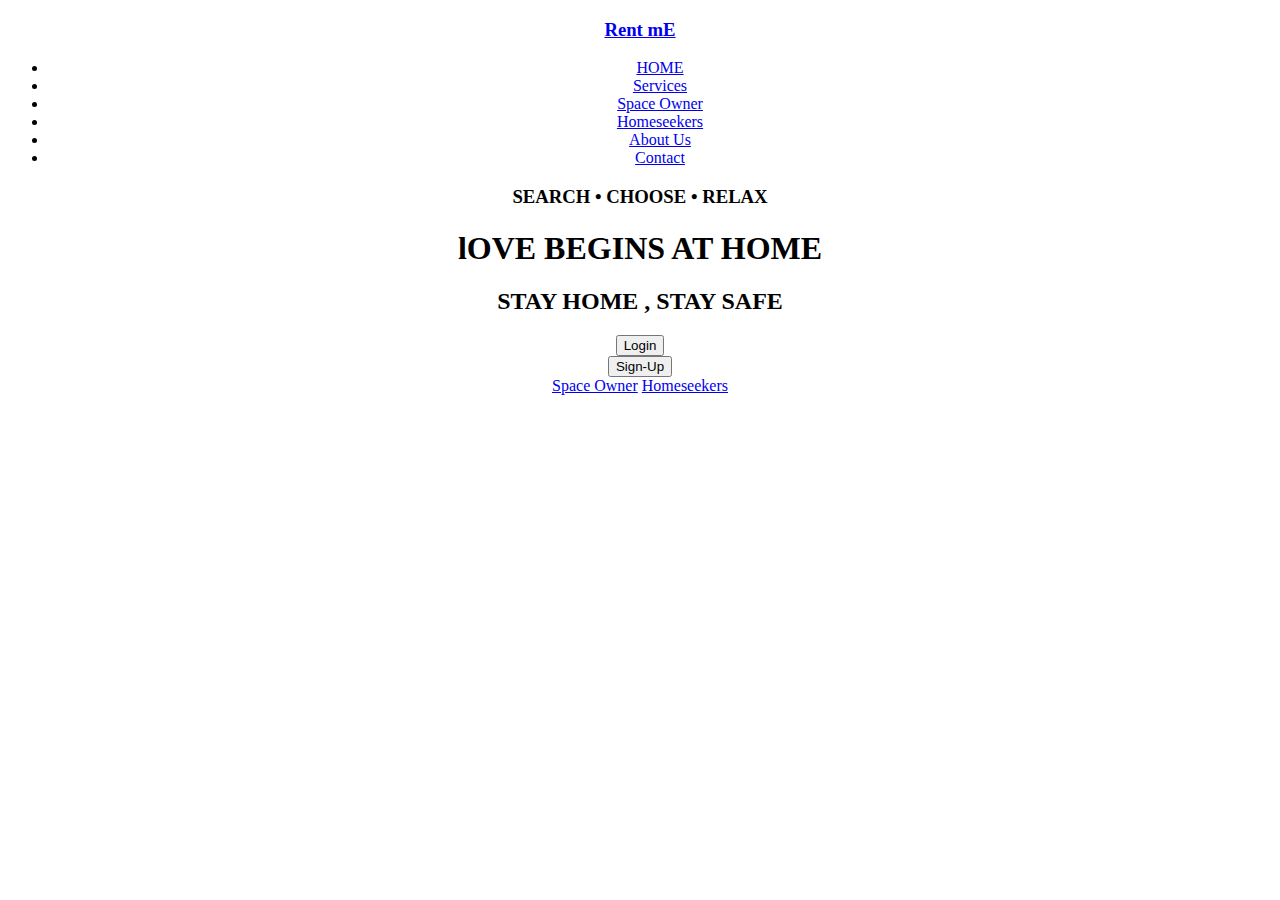
==== index.html @ 8a842c65 "login done" ====
<!DOCTYPE html>
<html>
  <head>
    <title>Rent mE</title>
    <link rel="stylesheet" type="text/css" href="" />
    <link
      href="http://fonts.googleapis.com/css?family=Montserrat:400,700%7CPT+Serif:400,700,400italic"
      rel="stylesheet"
    />
    <link
      href="https://fonts.googleapis.com/css?family=Montserrat|Open+Sans"
      rel="stylesheet"
    />
  </head>
 <center> <body>
    <div class="bgimage">
      <div class="menu">
        <div class="leftmenu">
          <h3><a href="home.html">Rent mE</a></h3>
        </div>
        <div class="rightmenu">
          <ul>
            <li><a href="home.html">HOME</a></li>
            <li><a href="services.html">Services</a></li>
            <li><a href="spaceowner.php">Space Owner</a></li>
            <li><a href="parker.php">Homeseekers</a></li>
            <li><a href="aboutus.html">About Us</a></li>
            <li>
              <a href="contact.html">Contact</a>
            </li>
          </ul>
        </div>
      </div>
      <div class="text">
        <h3>SEARCH • CHOOSE • RELAX</h3>
        <h1>lOVE BEGINS AT HOME</h1>
        <h2>STAY HOME , STAY SAFE</h2>
        <button id="buttonone" < onclick="window.location.href='login.php';">
          Login
        </button>
		<div class="dropdown">
        <button class="buttontwo">
          Sign-Up </button>
          <div>
            
              <a href="Owner/signupspaceowner.php">Space Owner</a>
              <a href="Parker/signupparker.php">Homeseekers</a>
            
          </div>
       
      </div>
    </div>
	</div>
  </body></center>
</html>
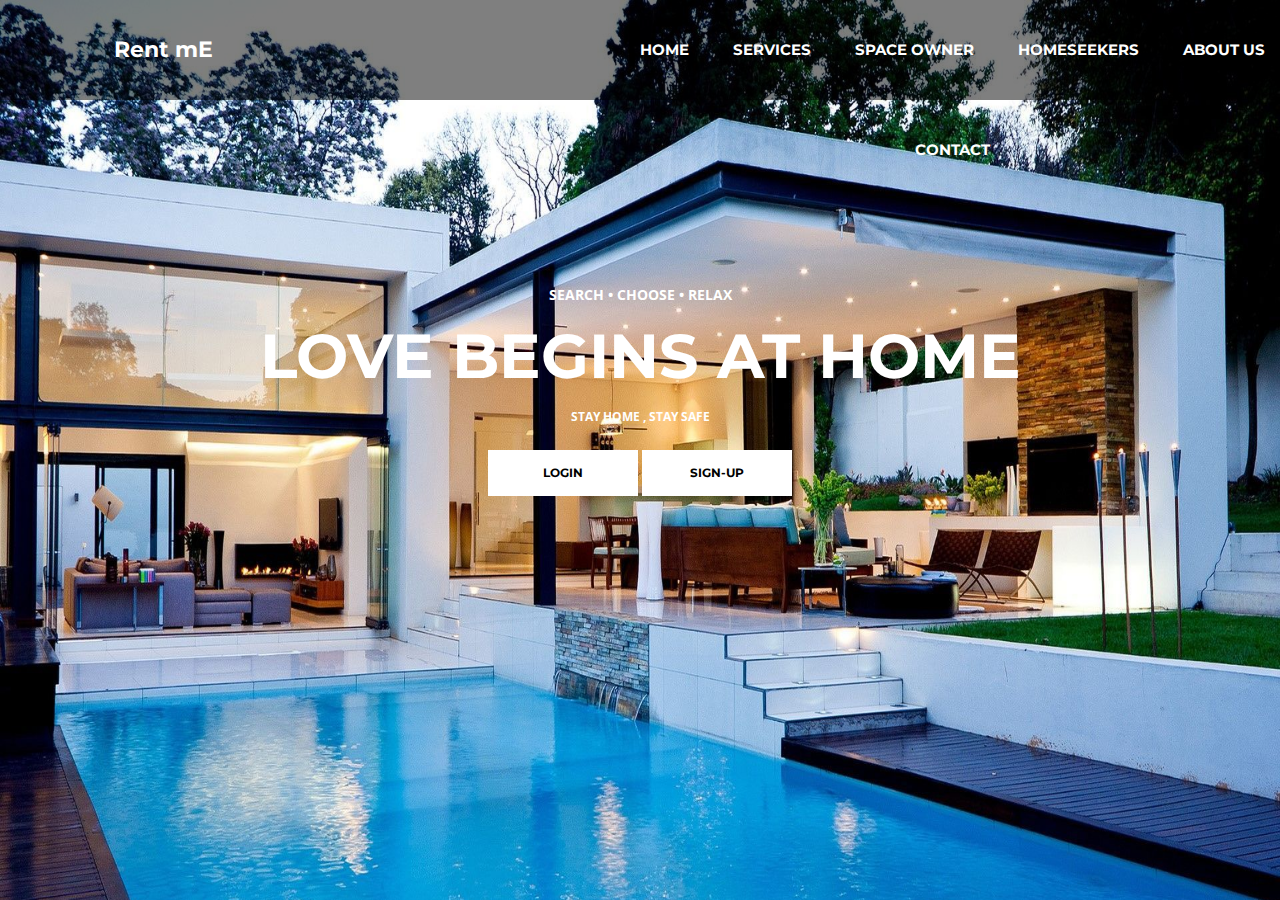
==== commit 58c45b22: "added" ====
--- a/index.html
+++ b/index.html
@@ -2,7 +2,7 @@
 <html>
   <head>
     <title>Rent mE</title>
-    <link rel="stylesheet" type="text/css" href="" />
+    <link rel="stylesheet" type="text/css" href="home.css" />
     <link
       href="http://fonts.googleapis.com/css?family=Montserrat:400,700%7CPT+Serif:400,700,400italic"
       rel="stylesheet"
--- a/home.css
+++ b/home.css
@@ -0,0 +1,239 @@
+* {
+  margin: 0px;
+  padding: 0px;
+}
+
+.bgimage {
+  background-image: url(Picture/home.jpg);
+  background-size: 100% 110%;
+  width: 100%;
+  height: 100vh;
+}
+
+.menu {
+  width: 100%;
+  height: 100px;
+  background-color: rgba(0, 0, 0, 0.5);
+}
+
+.leftmenu {
+  width: 20%;
+  line-height: 100px;
+  float: left;
+  /*	background-color: yellow;*/
+}
+
+.leftmenu h3 {
+  padding-left: 70px;
+  font-weight: bold;
+  color: white;
+  font-size: 22px;
+  font-family: "Montserrat", sans-serif;
+  cursor: pointer;
+}
+.leftmenu h3 a {
+  color: white;
+  text-decoration: none;
+}
+
+.rightmenu {
+  width: 70%;
+  height: 100px;
+  float: right;
+  /*	background-color: red; */
+}
+
+.rightmenu ul {
+  margin-left: 200px;
+}
+
+.rightmenu ul li {
+  font-family: "Montserrat", sans-serif;
+  display: inline-block;
+  list-style: none;
+  font-size: 15px;
+  color: white;
+  font-weight: bold;
+  line-height: 100px;
+  margin-left: 40px;
+  text-transform: uppercase;
+  cursor: pointer;
+}
+
+#fisrtlist {
+  color: orange;
+}
+.rightmenu ul li a:hover {
+  color: orange;
+  text-decoration: none;
+}
+.rightmenu ul li a {
+  color: white;
+  text-decoration: none;
+}
+
+.text {
+  width: 100%;
+  margin-top: 185px;
+  text-transform: uppercase;
+  text-align: center;
+  color: white;
+}
+
+.text h3 {
+  font-size: 14px;
+  font-family: "Open Sans", sans-serif;
+}
+
+.text h1 {
+  font-size: 62px;
+  font-family: "Montserrat", sans-serif;
+  font-weight: 700px;
+  margin: 14px 0px;
+}
+
+.text h2 {
+  font-size: 12px;
+  font-family: "Open Sans", sans-serif;
+}
+
+#buttonone {
+  background-color: white;
+  border: none;
+  font-size: 12px;
+  font-weight: bold;
+  text-transform: uppercase;
+  line-height: 40px;
+  width: 150px;
+  font-family: "Montserrat", sans-serif;
+  margin-top: 25px;
+  border: 3px solid white;
+  cursor: pointer;
+}
+
+
+
+.dropdown{
+    display:inline-block;
+    position:relative;
+  }
+  
+.buttontwo{
+    background-color: white;
+  border: none;
+  font-size: 12px;
+  font-weight: bold;
+  text-transform: uppercase;
+  line-height: 40px;
+  width: 150px;
+  font-family: "Montserrat", sans-serif;
+  margin-top: 25px;
+  border: 3px solid white;
+  transition:.3s;
+    
+  cursor: pointer;
+  }
+
+.dropdown:hover buttontwo{
+    background-color:hotPink;
+  }
+  
+  .dropdown div{
+    background-color:#fff;
+    box-shadow:0 4px 8px rgba(0,0,0,0.2);
+    z-index:1;
+    visibility:hidden;
+    position:absolute;
+    min-width:100%;
+    opacity:0;
+    transition:.3s;
+  }
+  
+  .dropdown:hover div{
+    visibility:visible;
+    opacity:1;
+  }
+  
+  .dropdown div a{
+    display:block;
+    text-decoration:none;
+    padding:8px;
+    color:#000;
+    transition:.1s;
+	font-size: 12px;
+	font-family: "Montserrat", sans-serif;
+  font-weight: bold;
+    white-space:nowrap;
+  }
+  
+  .dropdown div a:hover{
+    background-color:#e68001;
+    color:#fff;
+  }
+  
+  
+  
+  
+  
+  
+  
+  
+  
+  
+  
+  
+  
+
+/* .rightmenu ul li:hover.sub-menu{
+	
+	
+	display:block;
+	position:absolute;
+margin-top:15px;
+margin-left:-15px;
+	
+	
+}
+
+.rightmenu ul li:hover.sub-menu ul{
+	display:block;
+	margin:10px;
+	
+	
+	
+}
+
+
+
+.rightmenu ul li:hover.sub-menu ul li{
+	width:150px;
+	padding:10px;
+	border-bottom:1px dotted #fff;
+	border-radius:0;
+	text-align:left;
+	
+	
+	
+}
+
+
+
+.rightmenu ul li a:hover.sub-menu ul li:last-child{
+	border-bottom:none;
+	
+	
+	
+}
+
+.rightmenu ul li:hover.sub-menu ul li a:hover{
+	
+	
+	color:orange;
+	
+} */
+
+
+
+
+
+
